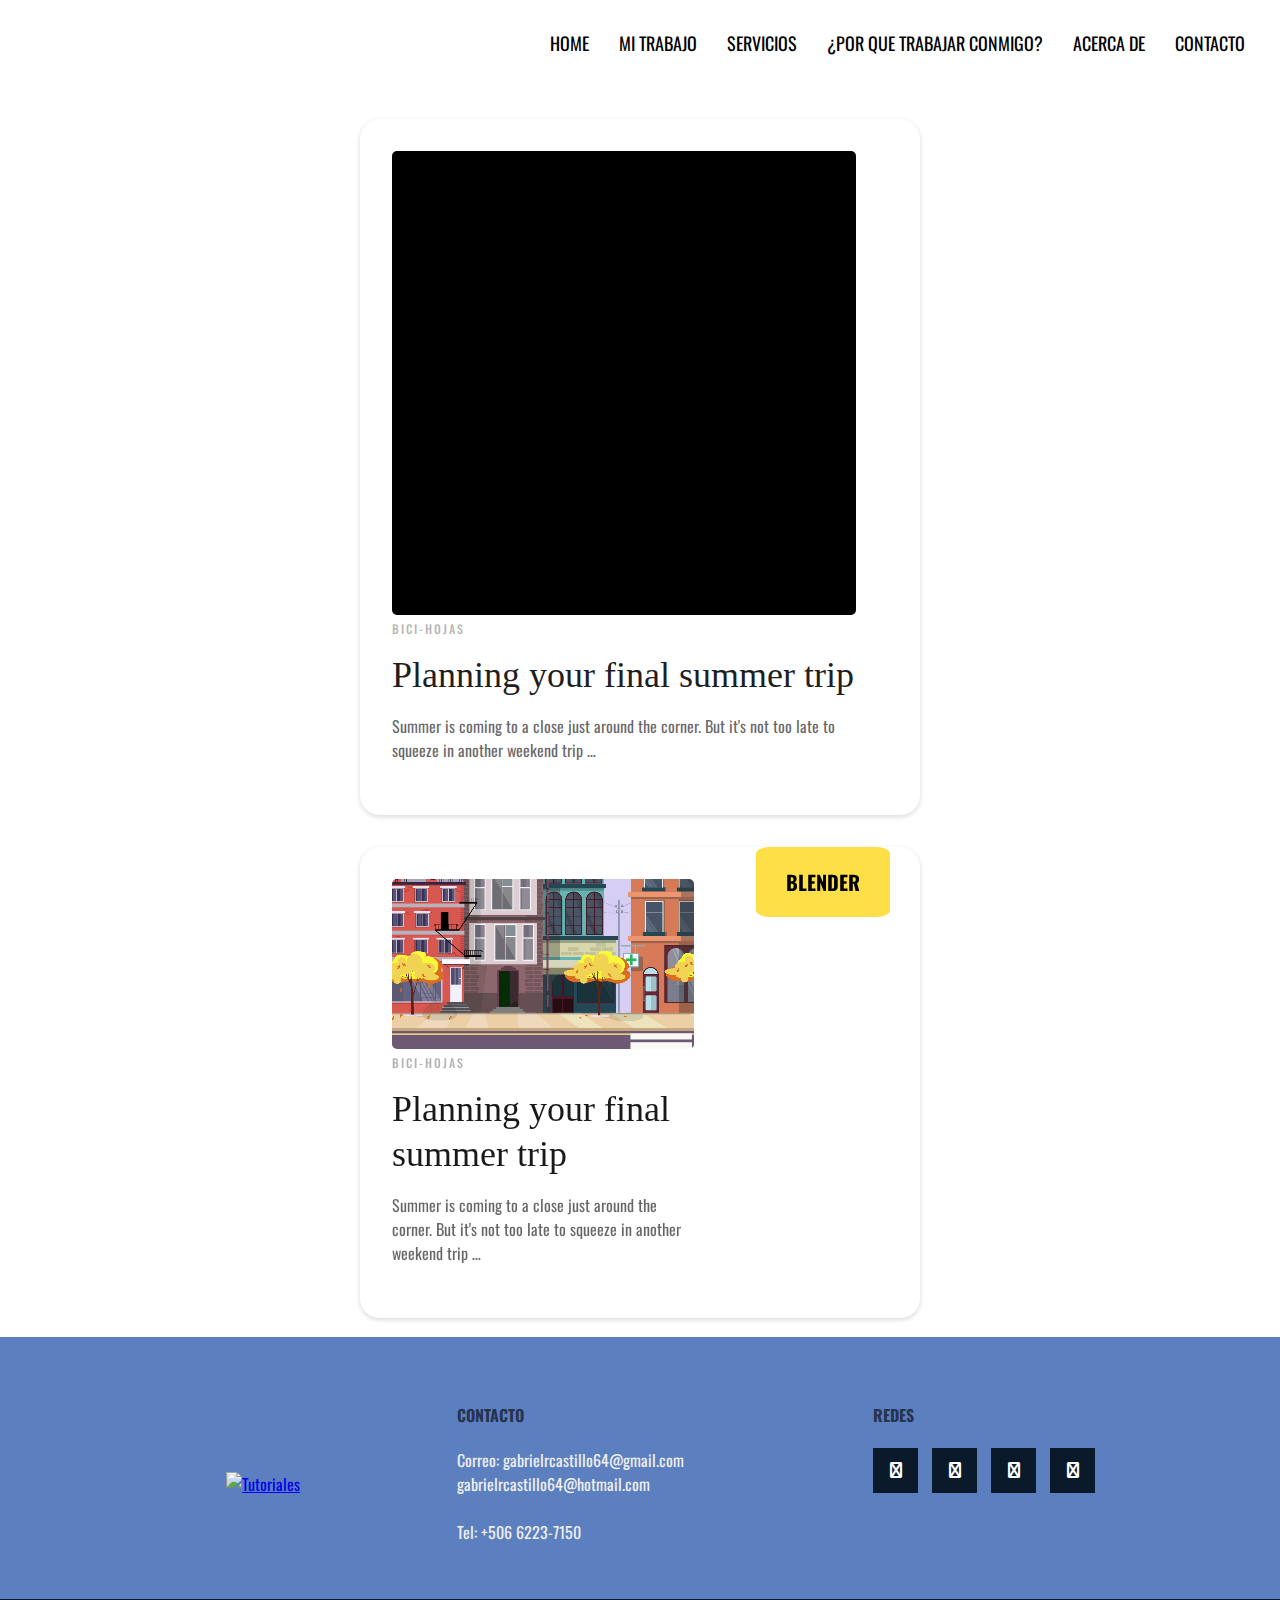
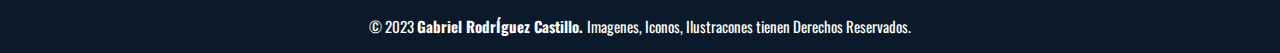
==== Pages3/Motion.html @ 3c85c0dc "hi" ====
<!doctype html>
<html lang="es">

<head>
    <meta charset="utf-8">
    <title>Gabriel-Rodriguez-Diseñador-Grafico.</title>
    <link rel="stylesheet" href="style.css">
	<script src="script.js" defer></script>
	<script src="https://unpkg.com/scrollreveal"></script>
    <link rel="preconnect" href="https://fonts.googleapis.com">
    <link rel="preconnect" href="https://fonts.gstatic.com" crossorigin>
    <link rel="stylesheet" href="https://cdnjs.cloudflare.com/ajax/libs/font-awesome/5.12.0-2/css/all.min.css" integrity="sha256-46r060N2LrChLLb5zowXQ72/iKKNiw/lAmygmHExk/o=" crossorigin="anonymous" />
    <link href="https://fonts.googleapis.com/css2?family=Oswald:wght@300&display=swap" rel="stylesheet">
    <meta name="viewport" content="width=device-width, initial-scale=1.0">
    <link rel="stylesheet" href="https://cdnjs.cloudflare.com/ajax/libs/font-awesome/6.2.0/css/all.min.css">
    <meta name="viewport" content="width=device-width, user-scalable=no, initial-scale=1.0, maximum-scale=1.0, minimum-scale=1.0">
    <script src="https://kit.fontawesome.com/eb496ab1a0.js" crossorigin="anonymous"></script>
    <meta name="viewport" content="width=device-width, initial-scale=1.0">
  <meta http-equiv="X-UA-Compatible" content="ie=edge">
  <meta name="viewport" content="width=device-width, user-scalable=no">
  <script src="https://cdnjs.cloudflare.com/ajax/libs/font-awesome/6.3.0/css/all.min.css"></script>


</head>

<body>
<!-- menu-->
  <button onclick="topFunction()" id="myBtn" title="Go to top" class="fa fa-home"></button>
    <header>
        <div class="contenedor">
        
        
          <nav>
            <div class="logo"><h1></h1></div>
            <div class="openMenu"><i class="fa fa-bars"></i></div>
            <ul class="mainMenu">
                    <il><a class="conf-menu" href="../index.html" > Home </a></il>
                    <il><a  class="conf-menu" href="../index.html#cover">Mi trabajo</a></il>
                    <il><a  class="conf-menu" href="../index.html#servicios">Servicios</a></il>
                    <il><a class="conf-menu" href="../index.html#por">¿Por que trabajar conmigo?</a></il>
                    <il><a class="conf-menu" href="../index.html#blog">Acerca de</a></il>
                    <il><a class="conf-menu" href="#contacto">Contacto</a></il>
                <div class="closeMenu"><i class="fa fa-times"></i></div>
                <span class="icons">
                    <a class="hamburguer" href="https://m.facebook.com/gabi.rodriguez.1675275?eav=AfaISuOQLaszu5Sp1QmuDLlMxi9pRfRyBQs0-vFCIAzzrn0dcksP1bBKdHouDN7_m-Q&paipv=0" target="_blank" ><i class="fab fa-facebook" ></i></a>
                    <a class="hamburguer" href="https://www.instagram.com/gabri64_n/" target="_blank" ><i class="fab fa-instagram"></i></a>
                    <a class="hamburguer" href="https://www.youtube.com/channel/UC_5Ln3zyEkE87I93dm4RGTQ" target="_blank" ><i class="fab fa-youtube"></i></a>
                </span>
            </ul>
        </nav>

      <section>
        <div class="my-2 mx-auto p-relative bg-white shadow-1 blue-hover" >

            <div class="px-2 py-2">

             <video src="../Trabajos/BICI-HOJAS.mp4"  autoplay loop></video>
              <p class="mb-0 small font-weight-medium text-uppercase mb-1 text-muted lts-2px">
                BICI-HOJAS
              </p>
          
              <h1 class="ff-serif font-weight-normal text-black card-heading mt-0 mb-1" style="line-height: 1.25;">
                Planning your final summer trip
              </h1>
          
              <p class="mb-1">
                Summer is coming to a close just around the corner. But it's not too late to squeeze in another weekend trip &hellip;
              </p>
          
            </div>
          
            <a href="#0" class="text-uppercase d-inline-block font-weight-medium lts-2px ml-2 mb-2 text-center styled-link">
            
            </a>
          </div>

          <div class="my-4 mx-auto p-relative bg-white shadow-1 blue-hover" >

            <div class="px-2 py-2">

             <video src="../Trabajos/Practica Carro animation.mp4"  autoplay loop></video>
              <p class="mb-0 small font-weight-medium text-uppercase mb-1 text-muted lts-2px">
                BICI-HOJAS
              </p>
          
              <h1 class="ff-serif font-weight-normal text-black card-heading mt-0 mb-1" style="line-height: 1.25;">
                Planning your final summer trip
              </h1>
          
              <p class="mb-1">
                Summer is coming to a close just around the corner. But it's not too late to squeeze in another weekend trip &hellip;
              </p>
          
            </div>
          
            <div class="contenedor-Acerca">
                <a class="Acerca" href="Pages/Blender.html" >BLENDER</a>
          </div>
      </section>
      
<!-- footer-->

    <section>
      <div id="contacto">
        <h3></h3>
      </div>

      <footer class="pie-pagina">
        <div class="grupo-1">
            <div class="box">
                <figure>
                    <a href="https://youtube.com/playlist?list=PL91ogRtNYXwaTCe0TQFZrLZ7xOP_8Z7X2&si=EnSIkaIECMiOmarE" target="_blank">
                        <img src="Tutoriales" alt="Tutoriales">
                    </a>
                </figure>
            </div>
            <div class="box">
                <h4>CONTACTO</h4>
                <p>Correo: gabrielrcastillo64@gmail.com</br>gabrielrcastillo64@hotmail.com<br><br>Tel: +506 6223-7150</p>
            </div>
            <div class="box">
                <h4>REDES</h4>
                <div class="red-social">
                    <a href="https://m.facebook.com/gabi.rodriguez.1675275?eav=AfaISuOQLaszu5Sp1QmuDLlMxi9pRfRyBQs0-vFCIAzzrn0dcksP1bBKdHouDN7_m-Q&paipv=0" target="_blank" class="fa fa-facebook"></a>
                    <a href="https://www.instagram.com/gabri64_n/" target="_blank" class="fa fa-instagram"></a>
                    <a href="https://wa.me/50662237150" target="_blank" class="fa fa-whatsapp"></a>
                    <a href="https://www.youtube.com/channel/UC_5Ln3zyEkE87I93dm4RGTQ" target="_blank" class="fa fa-youtube"></a>
                </div>
            </div>
        </div>
        <div class="grupo-2">
            <small>&copy; 2023 <b>Gabriel RodrÍguez Castillo. </b> Imagenes, Iconos, Ilustracones tienen Derechos Reservados.</small>
        </div>
    </footer>

    </section>

    <script src="./app.js"></script>
</body>


</html>
---- Pages3/style.css ----
nav {
  background: none;
  color: rgb(0, 0, 0);
  display: flex;
  align-items: center;
  justify-content: space-between;
  
}

nav .mainMenu {
  display: flex;
  list-style: none;
  margin-top: 15px;
  padding-right: 20px;
}


nav .mainMenu il a {
  display: inline-block;
  padding: 15px;
  
  text-decoration: none;
  text-transform: uppercase;
  color: rgb(0, 0, 0);
  font-size: 18px;
  transition: 0.2s ease;
}
nav .mainMenu il a:hover {
  background: #FFDF47;
}

/*hambur*/
nav .openMenu {
  font-size: 2rem;
  margin: 20px;
  display: none;
  cursor: pointer;
}
nav .mainMenu .closeMenu,
.icons i {
  font-size: 2rem;
  display: none;
  cursor: pointer;
}
.fa-facebook:hover {
  color: #5c7fc0;
}
.fa-twitter:hover {
    color: #5c7fc0;
}
.fa-instagram:hover {
    color: #5c7fc0;
}
nav .logo {
  margin: 6px;
  cursor: pointer;
  text-transform: uppercase;
}

/* responsive hamburguer */

@media (max-width: 800px) {
  nav .mainMenu {
    height: 100vh;
    position: fixed;
    top: 0px;
    right: 0px;
    left: 0px;
    z-index: 10;
    flex-direction: column;
    justify-content: center;
    align-items: center;
    background: #FFDF47;
    transition: top 1s ease 0s;
    display: none;
  }
  nav .mainMenu .closeMenu {
    display: block;
    position: absolute;
    top: 20px;
    right: 20px;
  }
  nav .openMenu {
    display: block;
  }
  nav .mainMenu il a:hover {
    background: none;
    color: #5c7fc0;
  }
  .icons i {
    display: inline-block;
    color: #000000;
    padding: 12px;
  }
}

@media (max-width: 810px) and (max-width: 1080px) {
    nav .mainMenu {
      height: 100vh;
      position: fixed;
      top: 0px;
      right: 0px;
      left: 0px;
      z-index: 10;
      flex-direction: column;
      justify-content: center;
      align-items: center;
      background: #FFDF47;
      transition: top 1s ease 0s;
      display: none;
    }
    nav .mainMenu .closeMenu {
      display: block;
      position: absolute;
      top: 20px;
      right: 20px;
    }
    nav .openMenu {
      display: block;
    }
    nav .mainMenu il a:hover {
      background: none;
      color: #5c7fc0;
    }
    .icons i {
      display: inline-block;
      color: #000000;
      padding: 12px;
    }
  }

/* */

body{
    font-family: 'Oswald', sans-serif;
    margin: 0;
    padding: 0;
}

/*tarjeta*/
@import url(https://fonts.googleapis.com/css?family=Lora|Roboto:400,500);

p, h1 {
  margin: 0; padding: 0;
}

 body, .text-light-black {
   color: rgba(0,0,0,0.6);
}
.text-black {
  color: rgba(0,0,0,0.9);
}
.text-muted {
  color: rgba(0, 0, 0, 0.3);
}



.text-uppercase {
  text-transform: uppercase;

}
.ff-serif {
  font-family: 'Lora', serif;
}

.font-weight-normal {
  font-weight: normal;
}
.font-weight-medium {
  font-weight: 500;
}

 .lts-1px {
   letter-spacing: 1px;
}
.lts-2px {
  letter-spacing: 2px;
}


.w-full {
  width: 100%;
}

.text-center {
  text-align: center;
}
.text-left {
  text-align: left;
}
.text-right {
  text-align: right;
}

.d-block {
  display: block;
}
.d-inline-block {
  display: inline-block;
}

.p-relative {
  position: relative;
}
.p-absolute {
  position: absolute
}



.bg-white {
  background-color: #fff;
}






.small {
  font-size: 0.75rem;
}
.card-heading {
  font-size: 2.25rem;
}
.styled-link {
  text-decoration: none;
  outline: none;
  color: #FFDF47;
  transition: all 0.25s ease-in; 
}
.styled-link:hover,
.styled-link:focus,
.styled-link:active {
  color: #FFDF47;
}
.shadow-1 {
  box-shadow: 0 2px 5px 0 rgba(0,0,0,0.15);
}
.blue-hover {
  transition: all 0.25s ease-in;
  border-bottom: 5px solid transparent;
}
.blue-hover:hover {
  transform: translateY(-5px);
  border: none;
  border-bottom: 5px solid #FFDF47;
}




.clearfix::before,
.clearfix::after {
  content: "";
  display: table;
  clear: both;
}
.float-left {
  float: left;
}
.float-right{
  float: right;
}

/*tarjeta*/
.my-2{
    width: 560px;
    overflow: hidden;
    border-radius: 20px;
    display: flex;
}  

.my-4{
    width: 560px;
    overflow: hidden;
    border-radius: 20px;
    display: flex;
}  

video{
    width: 100%;
    height: auto;
    border-radius: 5px;
 }


 .contenedor-Acerca{
  justify-content: center; 
  padding: 20px;
}
.Acerca{
  background-color: #FFDF47;
  font-size: 20px;
  text-decoration: none;
  color: black;
  padding: 20px 30px 20px 30px;
  font-weight: bold;
  border-radius: 10%;
  margin: 10px;
}
/*Margin and padding utilities*/
.mx-auto {
  margin-left: auto;
  margin-right: auto;
}
.ml-auto {
  margin-left: auto;
}
.mr-auto {
  margin-right: auto;
}
.mx-0 {
  margin-left: 0;
  margin-right: 0;
}
.mx-1 {
  margin-left: 1rem;
  margin-right: 1rem;
}
.mx-2 {
  margin-left: 2rem;
  margin-right: 2rem;
}
.mx-3 {
  margin-left: 3rem;
  margin-right: 3rem;
}


.my-0 {
  margin-top: 0;
  margin-bottom: 0;
}
.my-1 {
  margin-top: 1rem;
  margin-bottom: 1rem;
}
.my-2 {
  margin-top: 2rem;
  margin-bottom: 2rem;
}
.my-3 {
  margin-top: 3rem;
  margin-bottom: 3rem;
}

.mt-0 {
  margin-top: 0;
}
.mt-1 {
  margin-top: 1rem;
}
.mt-2 {
  margin-top: 2rem;
}
.mt-3 {
  margin-top: 3rem;
}

.mb-0 {
  margin-bottom: 0;
}
.mb-1 {
  margin-bottom: 1rem;
}
.mb-2 {
  margin-bottom: 2rem;
}
.mb-3 {
  margin-bottom: 3rem;
}

.ml-0 {
  margin-left: 0;
}
.ml-1 {
  margin-left: 1rem;
}
.ml-2 {
  margin-left: 2rem;
}
.ml-3 {
  margin-left: 3rem;
}




.px-0 {
  padding-left: 0;
  padding-right: 0;
}
.px-1 {
  padding-left: 1rem;
  padding-right: 1rem;
}
.px-2 {
  padding-left: 2rem;
  padding-right: 2rem;
}
.px-3 {
  padding-left: 3rem;
  padding-right: 3rem;
}


.py-0 {
  padding-top: 0;
  padding-bottom: 0;
}
.py-1 {
  padding-top: 1rem;
  padding-bottom: 1rem;
}
.py-2 {
  padding-top: 2rem;
  padding-bottom: 2rem;
}
.py-3 {
  padding-top: 3rem;
  padding-bottom: 3rem;
}

.pt-0 {
  padding-top: 0;
}
.pt-1 {
  padding-top: 1rem;
}
.pt-2 {
  padding-top: 2rem;
}
.pt-3 {
  padding-top: 3rem;
}

.pb-0 {
  padding-bottom: 0;
}
.pb-1 {
  padding-bottom: 1rem;
}
.pb-2 {
  padding-bottom: 2rem;
}
.pb-3 {
  padding-bottom: 3rem;
}



/* Footer*/
.pie-pagina{
    width: 100%;
    background-color: #5c7fc0;
}
.pie-pagina .grupo-1{
    width: 100%;
    max-width: 1200px;
    margin: auto;
    display:grid;
    grid-template-columns: repeat(3, 1fr);
    grid-gap:50px;
    padding: 45px 0px;
}
.pie-pagina .grupo-1 .box figure{
    width: 100%;
    height: 100%;
    display: flex;
    justify-content: center;
    align-items: center;
}
.pie-pagina .grupo-1 .box figure img{
    width: 250px;
}
.pie-pagina .grupo-1 .box h2{
    color: #fff;
    margin-bottom: 25px;
    font-size: 20px;
}
.pie-pagina .grupo-1 .box p{
    color: #efefef;
    margin-bottom: 10px;
}
.pie-pagina .grupo-1 .red-social a{
    display: inline-block;
    text-decoration: none;
    width: 45px;
    height: 45px;
    line-height: 45px;
    color: #fff;
    margin-right: 10px;
    background-color: #0a1a2a;
    text-align: center;
    transition: all 300ms ease;
}
.pie-pagina .grupo-1 .red-social a:hover{
    color: #FFDF47;
}
.pie-pagina .grupo-2{
    background-color: #0a1a2a;
    padding: 15px 10px;
    text-align: center;
    color: #fff;
}
.pie-pagina .grupo-2 small{
    font-size: 15px;
}

/*boton*/
#myBtn {
    display: none;
    position: fixed;
    bottom: 20px;
    right: 30px;
    z-index: 99;
    border: none;
    outline: none;
    background-color: #0a1a2a;
    color: white;
    cursor: pointer;
    padding: 15px;
    border-radius: 50%;
    font-size: 20px;
   
  }
  
  #myBtn:hover {
    background-color: #5C7FC0;
  }

/*responsive*/
@media screen and (max-width:800px){
    .pie-pagina .grupo-1{
        width: 90%;
        grid-template-columns: repeat(1, 1fr);
        grid-gap:30px;
        padding: 35px 0px;
    }
}


  @media (max-width: 810px) {
.my-2{
    width: 360px;
    overflow: hidden;
}
      }

  @media (max-width: 800px) {

    
.my-2{
    width: 360px;
    overflow: hidden;
}
      }
html{
	scroll-behavior:smooth;
}
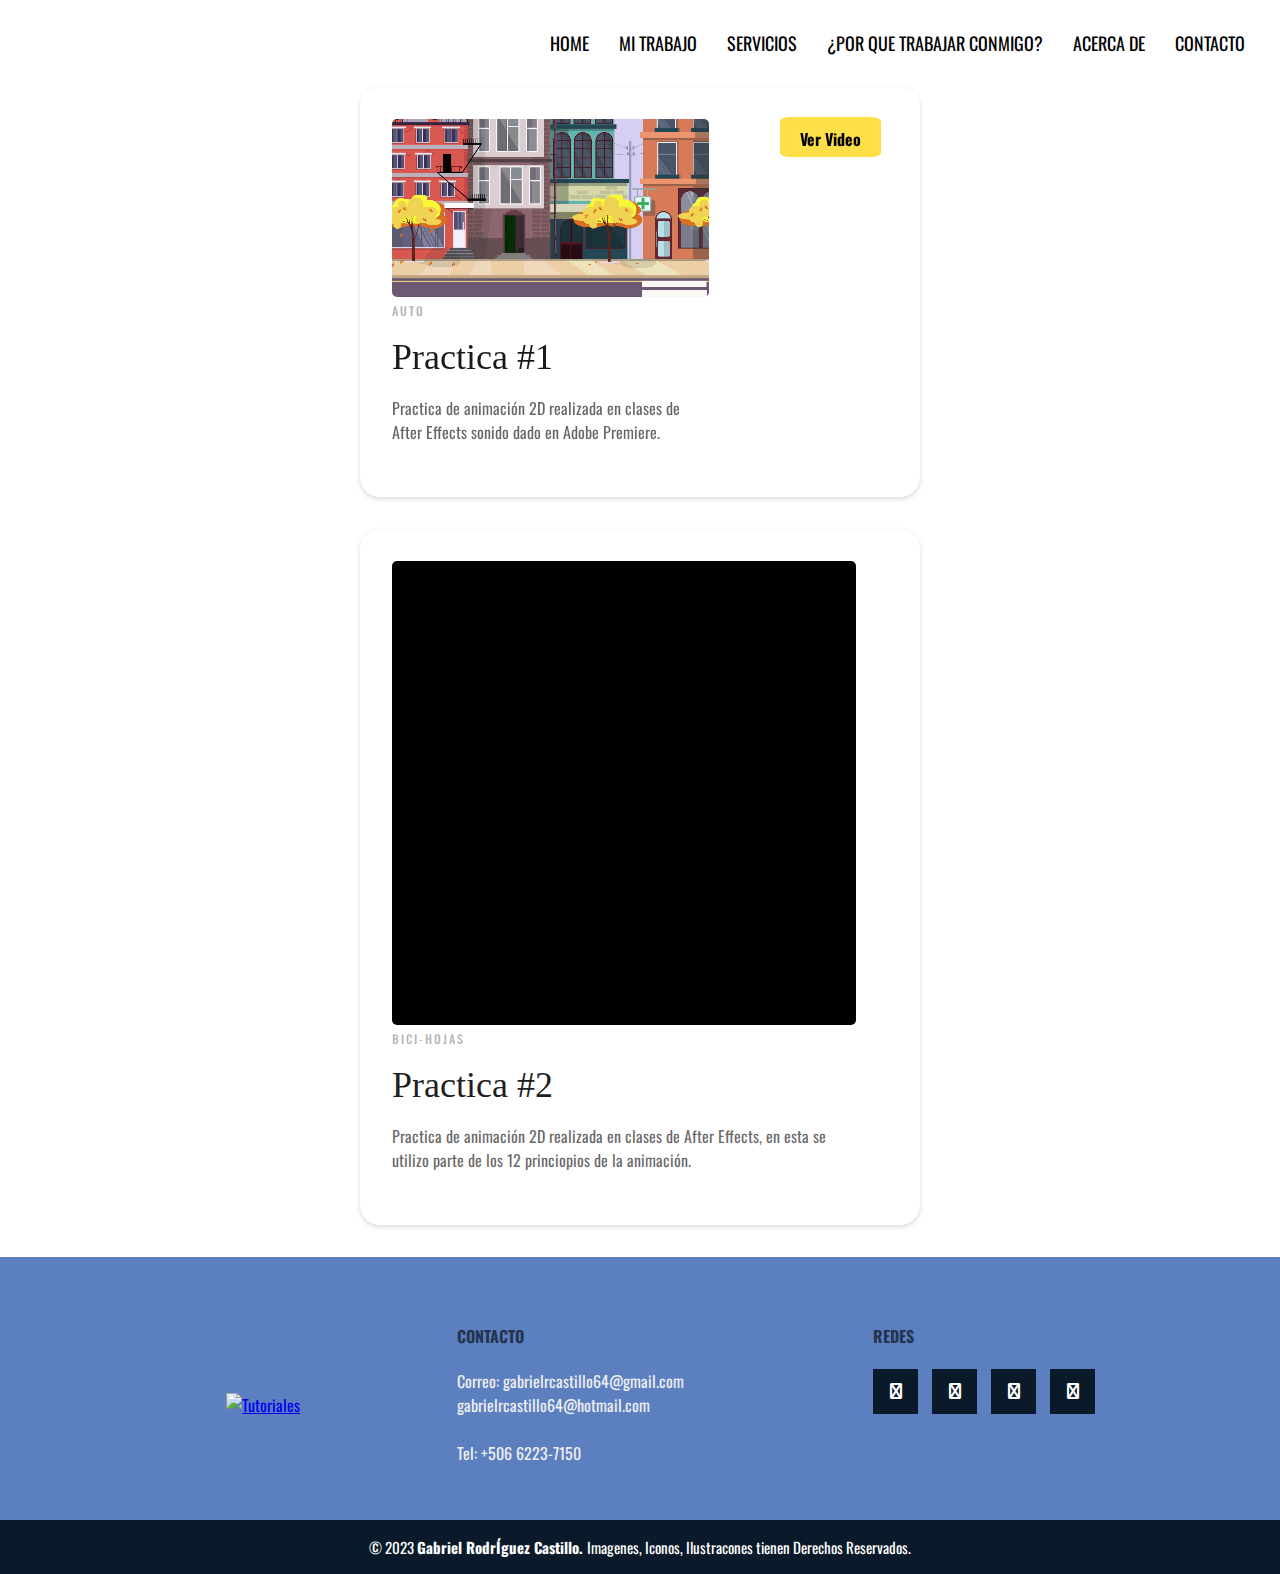
==== commit 1cff3990: "hi" ====
--- a/Pages3/Motion.html
+++ b/Pages3/Motion.html
@@ -50,29 +50,7 @@
         </nav>
 
       <section>
-        <div class="my-2 mx-auto p-relative bg-white shadow-1 blue-hover" >
-
-            <div class="px-2 py-2">
-
-             <video src="../Trabajos/BICI-HOJAS.mp4"  autoplay loop></video>
-              <p class="mb-0 small font-weight-medium text-uppercase mb-1 text-muted lts-2px">
-                BICI-HOJAS
-              </p>
-          
-              <h1 class="ff-serif font-weight-normal text-black card-heading mt-0 mb-1" style="line-height: 1.25;">
-                Planning your final summer trip
-              </h1>
-          
-              <p class="mb-1">
-                Summer is coming to a close just around the corner. But it's not too late to squeeze in another weekend trip &hellip;
-              </p>
-          
-            </div>
-          
-            <a href="#0" class="text-uppercase d-inline-block font-weight-medium lts-2px ml-2 mb-2 text-center styled-link">
-            
-            </a>
-          </div>
+        
 
           <div class="my-4 mx-auto p-relative bg-white shadow-1 blue-hover" >
 
@@ -80,24 +58,48 @@
 
              <video src="../Trabajos/Practica Carro animation.mp4"  autoplay loop></video>
               <p class="mb-0 small font-weight-medium text-uppercase mb-1 text-muted lts-2px">
-                BICI-HOJAS
+                Auto
               </p>
           
               <h1 class="ff-serif font-weight-normal text-black card-heading mt-0 mb-1" style="line-height: 1.25;">
-                Planning your final summer trip
+                Practica #1
               </h1>
           
               <p class="mb-1">
-                Summer is coming to a close just around the corner. But it's not too late to squeeze in another weekend trip &hellip;
+                Practica de animación 2D realizada en clases de After Effects sonido dado en Adobe Premiere.
               </p>
           
             </div>
           
             <div class="contenedor-Acerca">
-                <a class="Acerca" href="Pages/Blender.html" >BLENDER</a>
+                <a class="Acerca" target="_blank" href="https://www.youtube.com/watch?v=VGa5fVC01lg" >Ver Video</a>
           </div>
+
+          
       </section>
+      <div class="my-2 mx-auto p-relative bg-white shadow-1 blue-hover" >
+
+        <div class="px-2 py-2">
+
+         <video src="../Trabajos/BICI-HOJAS.mp4"  autoplay loop></video>
+          <p class="mb-0 small font-weight-medium text-uppercase mb-1 text-muted lts-2px">
+            BICI-HOJAS
+          </p>
       
+          <h1 class="ff-serif font-weight-normal text-black card-heading mt-0 mb-1" style="line-height: 1.25;">
+            Practica #2
+          </h1>
+      
+          <p class="mb-1">
+            Practica de animación 2D realizada en clases de After Effects, en esta se utilizo parte de los 12 princiopios de la animación.
+        </p>
+      
+        </div>
+      
+        <a href="#0" class="text-uppercase d-inline-block font-weight-medium lts-2px ml-2 mb-2 text-center styled-link">
+        
+        </a>
+      </div>
 <!-- footer-->
 
     <section>
--- a/Pages3/style.css
+++ b/Pages3/style.css
@@ -289,14 +289,26 @@
 
  .contenedor-Acerca{
   justify-content: center; 
+  display: flex;
+  width: 100%;
+  height: 50px;
   padding: 20px;
+  border-radius: 20px;
+  padding-top: 20px;
+}
+.contenedor-Acerca :hover{
+background-color: #0a1a2a;
+color: #efefef;
 }
 .Acerca{
   background-color: #FFDF47;
-  font-size: 20px;
+  font-size: 16px;
   text-decoration: none;
   color: black;
-  padding: 20px 30px 20px 30px;
+  padding-top: 10px;
+  padding-bottom: 30px;
+  padding-left: 20px;
+  padding-right: 20px;
   font-weight: bold;
   border-radius: 10%;
   margin: 10px;
